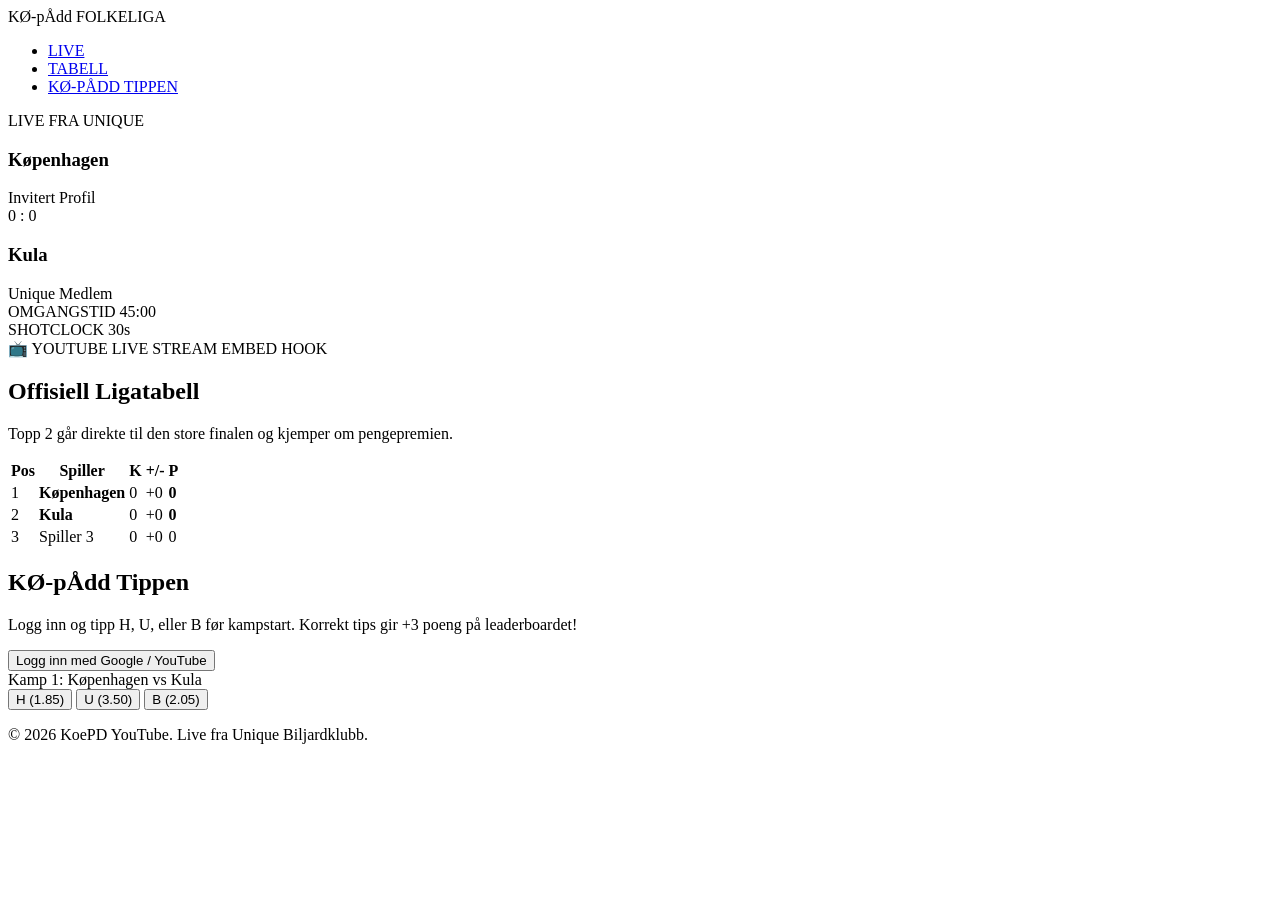
==== index.html @ 6284c7f4 "Create index.html" ====
<!DOCTYPE html>
<html lang="no">
<head>
    <meta charset="UTF-8">
    <meta name="viewport" content="width=device-width, initial-scale=1.0">
    <title>KØ-pÅdd Folkeliga | Offisiell Hjemmeside</title>
    <link href="https://fonts.googleapis.com/css2?family=Poppins:wght@400;600;700;900&display=swap" rel="stylesheet">
    <link rel="stylesheet" href="style.css">
</head>
<body>

    <!-- Navigasjon -->
    <nav class="navbar">
        <div class="logo">KØ-pÅdd <span>FOLKELIGA</span></div>
        <ul class="nav-links">
            <li><a href="#live" class="nav-item active">LIVE</a></li>
            <li><a href="#tabell" class="nav-item">TABELL</a></li>
            <li><a href="#tippen" class="nav-item">KØ-PÅDD TIPPEN</a></li>
        </ul>
    </nav>

    <!-- Hovedinnhold -->
    <main class="main-container">

        <!-- Seksjon 1: Live-Hub (Hero) -->
        <section id="live" class="section-wrapper">
            <div class="live-badge-container">
                <span class="badge-live">LIVE FRA UNIQUE</span>
            </div>
            
            <div class="live-widget">
                <div class="team-player">
                    <h3 id="player-a-name">Køpenhagen</h3>
                    <span class="player-sub">Invitert Profil</span>
                </div>
                <div class="score-display">
                    <span id="player-a-score">0</span>
                    <span class="score-colon">:</span>
                    <span id="player-b-score">0</span>
                </div>
                <div class="team-player text-right">
                    <h3 id="player-b-name">Kula</h3>
                    <span class="player-sub">Unique Medlem</span>
                </div>
            </div>

            <div class="live-meta-grid">
                <div class="meta-card">
                    <span class="meta-label">OMGANGSTID</span>
                    <span id="match-timer" class="meta-value">45:00</span>
                </div>
                <div class="meta-card">
                    <span class="meta-label">SHOTCLOCK</span>
                    <span id="shotclock-value" class="meta-value">30s</span>
                </div>
            </div>

            <!-- YouTube Stream Integrasjon -->
            <div class="video-container">
                <div class="video-placeholder">
                    <span>📺 YOUTUBE LIVE STREAM EMBED HOOK</span>
                </div>
            </div>
        </section>

        <!-- Seksjon 2: Tabellen -->
        <section id="tabell" class="section-wrapper">
            <div class="section-header">
                <h2>Offisiell Ligatabell</h2>
                <p>Topp 2 går direkte til den store finalen og kjemper om pengepremien.</p>
            </div>

            <div class="table-responsive">
                <table class="koepd-table">
                    <thead>
                        <tr>
                            <th>Pos</th>
                            <th>Spiller</th>
                            <th class="text-center">K</th>
                            <th class="text-center">+/-</th>
                            <th class="text-center">P</th>
                        </tr>
                    </thead>
                    <tbody id="table-body">
                        <tr class="row-top-tier">
                            <td><span class="pos-num">1</span></td>
                            <td><strong>Køpenhagen</strong></td>
                            <td class="text-center">0</td>
                            <td class="text-center text-accent">+0</td>
                            <td class="text-center"><strong>0</strong></td>
                        </tr>
                        <tr class="row-top-tier">
                            <td><span class="pos-num">2</span></td>
                            <td><strong>Kula</strong></td>
                            <td class="text-center">0</td>
                            <td class="text-center text-accent">+0</td>
                            <td class="text-center"><strong>0</strong></td>
                        </tr>
                        <tr>
                            <td><span class="pos-num">3</span></td>
                            <td>Spiller 3</td>
                            <td class="text-center">0</td>
                            <td class="text-center">+0</td>
                            <td class="text-center">0</td>
                        </tr>
                        <!-- Resterende spillere (4 til 8) fylles inn her -->
                    </tbody>
                </table>
            </div>
        </section>

        <!-- Seksjon 3: Tippesiden -->
        <section id="tippen" class="section-wrapper">
            <div class="section-header">
                <h2>KØ-pÅdd Tippen</h2>
                <p>Logg inn og tipp H, U, eller B før kampstart. Korrekt tips gir +3 poeng på leaderboardet!</p>
            </div>

            <div class="tippe-box">
                <div id="auth-container" class="auth-panel">
                    <button id="btn-google-login" class="btn-primary">Logg inn med Google / YouTube</button>
                </div>

                <div id="tippe-interface" class="tippe-panel hidden">
                    <div class="tippe-match-card">
                        <span class="match-title">Kamp 1: Køpenhagen vs Kula</span>
                        <div class="tippe-buttons">
                            <button class="btn-tippe" data-bet="H">H (1.85)</button>
                            <button class="btn-tippe" data-bet="U">U (3.50)</button>
                            <button class="btn-tippe" data-bet="B">B (2.05)</button>
                        </div>
                    </div>
                </div>
            </div>
        </section>

    </main>

    <footer class="footer">
        <p>&copy; 2026 KoePD YouTube. Live fra Unique Biljardklubb.</p>
    </footer>

    <script type="module" src="app.js"></script>
</body>
</html>
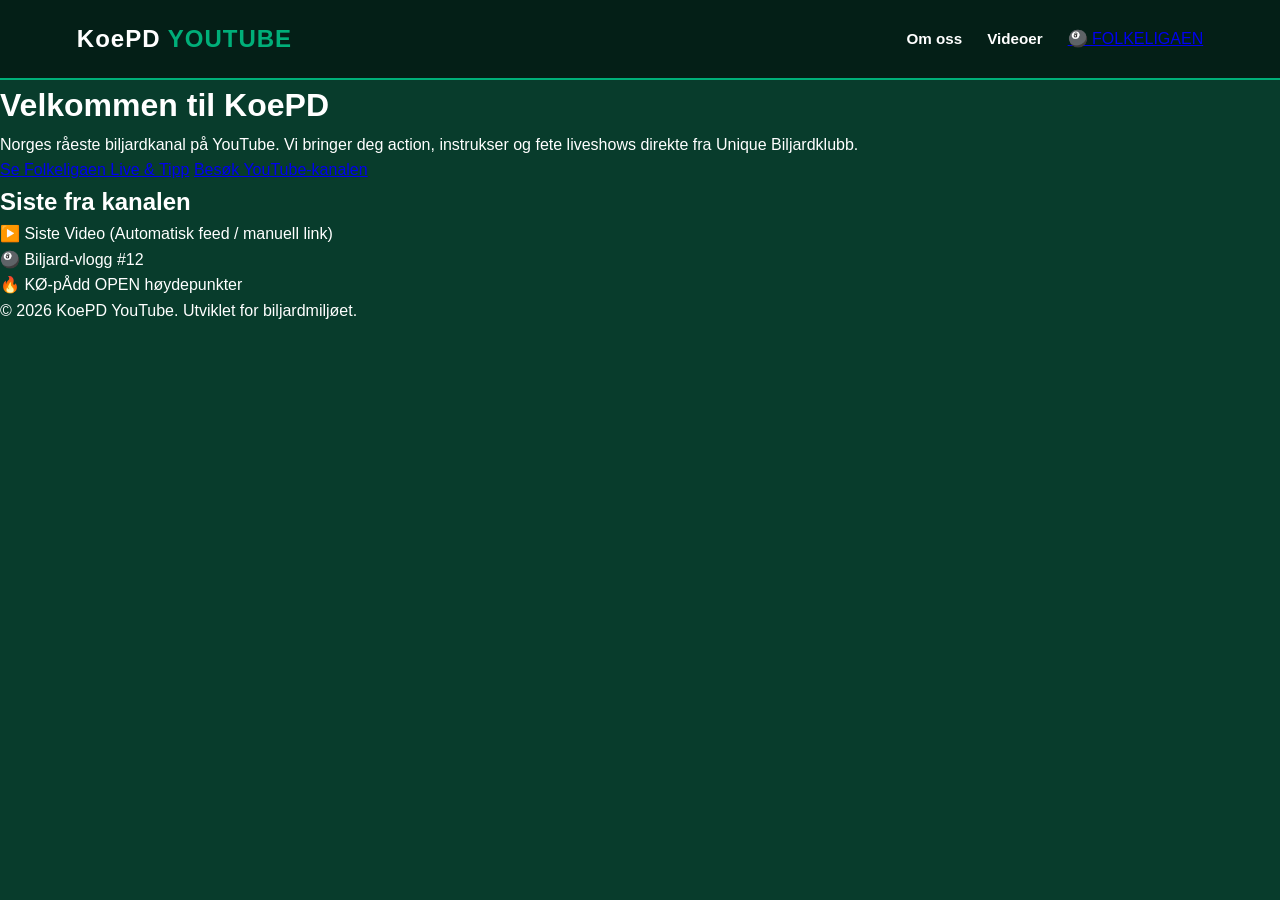
==== commit f8e752aa: "Update index.html" ====
--- a/index.html
+++ b/index.html
@@ -3,143 +3,44 @@
 <head>
     <meta charset="UTF-8">
     <meta name="viewport" content="width=device-width, initial-scale=1.0">
-    <title>KØ-pÅdd Folkeliga | Offisiell Hjemmeside</title>
+    <title>KoePD | Offisiell YouTube Hub</title>
     <link href="https://fonts.googleapis.com/css2?family=Poppins:wght@400;600;700;900&display=swap" rel="stylesheet">
     <link rel="stylesheet" href="style.css">
 </head>
 <body>
 
-    <!-- Navigasjon -->
     <nav class="navbar">
-        <div class="logo">KØ-pÅdd <span>FOLKELIGA</span></div>
+        <div class="logo">KoePD <span>YOUTUBE</span></div>
         <ul class="nav-links">
-            <li><a href="#live" class="nav-item active">LIVE</a></li>
-            <li><a href="#tabell" class="nav-item">TABELL</a></li>
-            <li><a href="#tippen" class="nav-item">KØ-PÅDD TIPPEN</a></li>
+            <li><a href="#om" class="nav-item">Om oss</a></li>
+            <li><a href="#videoer" class="nav-item">Videoer</a></li>
+            <li><a href="/folkeliga/" class="btn-liga-glow">🎱 FOLKELIGAEN</a></li>
         </ul>
     </nav>
 
-    <!-- Hovedinnhold -->
-    <main class="main-container">
+    <header class="hero-main">
+        <div class="hero-content">
+            <h1>Velkommen til <span>KoePD</span></h1>
+            <p>Norges råeste biljardkanal på YouTube. Vi bringer deg action, instrukser og fete liveshows direkte fra Unique Biljardklubb.</p>
+            <div class="hero-actions">
+                <a href="/folkeliga/" class="btn-primary-main">Se Folkeligaen Live & Tipp</a>
+                <a href="https://youtube.com/" target="_blank" class="btn-secondary-main">Besøk YouTube-kanalen</a>
+            </div>
+        </div>
+    </header>
 
-        <!-- Seksjon 1: Live-Hub (Hero) -->
-        <section id="live" class="section-wrapper">
-            <div class="live-badge-container">
-                <span class="badge-live">LIVE FRA UNIQUE</span>
-            </div>
-            
-            <div class="live-widget">
-                <div class="team-player">
-                    <h3 id="player-a-name">Køpenhagen</h3>
-                    <span class="player-sub">Invitert Profil</span>
-                </div>
-                <div class="score-display">
-                    <span id="player-a-score">0</span>
-                    <span class="score-colon">:</span>
-                    <span id="player-b-score">0</span>
-                </div>
-                <div class="team-player text-right">
-                    <h3 id="player-b-name">Kula</h3>
-                    <span class="player-sub">Unique Medlem</span>
-                </div>
-            </div>
+    <section id="videoer" class="section-main">
+        <h2>Siste fra kanalen</h2>
+        <div class="video-grid-placeholder">
+            <div class="vid-card">▶️ Siste Video (Automatisk feed / manuell link)</div>
+            <div class="vid-card">🎱 Biljard-vlogg #12</div>
+            <div class="vid-card">🔥 KØ-pÅdd OPEN høydepunkter</div>
+        </div>
+    </section>
 
-            <div class="live-meta-grid">
-                <div class="meta-card">
-                    <span class="meta-label">OMGANGSTID</span>
-                    <span id="match-timer" class="meta-value">45:00</span>
-                </div>
-                <div class="meta-card">
-                    <span class="meta-label">SHOTCLOCK</span>
-                    <span id="shotclock-value" class="meta-value">30s</span>
-                </div>
-            </div>
-
-            <!-- YouTube Stream Integrasjon -->
-            <div class="video-container">
-                <div class="video-placeholder">
-                    <span>📺 YOUTUBE LIVE STREAM EMBED HOOK</span>
-                </div>
-            </div>
-        </section>
-
-        <!-- Seksjon 2: Tabellen -->
-        <section id="tabell" class="section-wrapper">
-            <div class="section-header">
-                <h2>Offisiell Ligatabell</h2>
-                <p>Topp 2 går direkte til den store finalen og kjemper om pengepremien.</p>
-            </div>
-
-            <div class="table-responsive">
-                <table class="koepd-table">
-                    <thead>
-                        <tr>
-                            <th>Pos</th>
-                            <th>Spiller</th>
-                            <th class="text-center">K</th>
-                            <th class="text-center">+/-</th>
-                            <th class="text-center">P</th>
-                        </tr>
-                    </thead>
-                    <tbody id="table-body">
-                        <tr class="row-top-tier">
-                            <td><span class="pos-num">1</span></td>
-                            <td><strong>Køpenhagen</strong></td>
-                            <td class="text-center">0</td>
-                            <td class="text-center text-accent">+0</td>
-                            <td class="text-center"><strong>0</strong></td>
-                        </tr>
-                        <tr class="row-top-tier">
-                            <td><span class="pos-num">2</span></td>
-                            <td><strong>Kula</strong></td>
-                            <td class="text-center">0</td>
-                            <td class="text-center text-accent">+0</td>
-                            <td class="text-center"><strong>0</strong></td>
-                        </tr>
-                        <tr>
-                            <td><span class="pos-num">3</span></td>
-                            <td>Spiller 3</td>
-                            <td class="text-center">0</td>
-                            <td class="text-center">+0</td>
-                            <td class="text-center">0</td>
-                        </tr>
-                        <!-- Resterende spillere (4 til 8) fylles inn her -->
-                    </tbody>
-                </table>
-            </div>
-        </section>
-
-        <!-- Seksjon 3: Tippesiden -->
-        <section id="tippen" class="section-wrapper">
-            <div class="section-header">
-                <h2>KØ-pÅdd Tippen</h2>
-                <p>Logg inn og tipp H, U, eller B før kampstart. Korrekt tips gir +3 poeng på leaderboardet!</p>
-            </div>
-
-            <div class="tippe-box">
-                <div id="auth-container" class="auth-panel">
-                    <button id="btn-google-login" class="btn-primary">Logg inn med Google / YouTube</button>
-                </div>
-
-                <div id="tippe-interface" class="tippe-panel hidden">
-                    <div class="tippe-match-card">
-                        <span class="match-title">Kamp 1: Køpenhagen vs Kula</span>
-                        <div class="tippe-buttons">
-                            <button class="btn-tippe" data-bet="H">H (1.85)</button>
-                            <button class="btn-tippe" data-bet="U">U (3.50)</button>
-                            <button class="btn-tippe" data-bet="B">B (2.05)</button>
-                        </div>
-                    </div>
-                </div>
-            </div>
-        </section>
-
-    </main>
-
-    <footer class="footer">
-        <p>&copy; 2026 KoePD YouTube. Live fra Unique Biljardklubb.</p>
+    <footer class="footer-main">
+        <p>&copy; 2026 KoePD YouTube. Utviklet for biljardmiljøet.</p>
     </footer>
 
-    <script type="module" src="app.js"></script>
 </body>
 </html>
--- a/style.css
+++ b/style.css
@@ -0,0 +1,326 @@
+:root {
+    --color-bg-main: #083c2c;
+    --color-bg-dark: #041f17;
+    --color-accent: #00af79;
+    --color-accent-rgb: 0, 175, 121;
+    --color-danger: #ff3b30;
+    --color-text: #ffffff;
+    --color-text-muted: #a2b7b1;
+    --font-main: 'Poppins', sans-serif;
+}
+
+* {
+    margin: 0;
+    padding: 0;
+    box-sizing: border-box;
+}
+
+body {
+    background-color: var(--color-bg-main);
+    color: var(--color-text);
+    font-family: var(--font-main);
+    line-height: 1.6;
+}
+
+/* Navigasjon */
+.navbar {
+    display: flex;
+    justify-content: space-between;
+    align-items: center;
+    padding: 20px 6%;
+    background-color: var(--color-bg-dark);
+    border-bottom: 2px solid var(--color-accent);
+    position: sticky;
+    top: 0;
+    z-index: 100;
+}
+
+.logo {
+    font-weight: 900;
+    font-size: 1.5rem;
+    letter-spacing: 1px;
+}
+
+.logo span {
+    color: var(--color-accent);
+}
+
+.nav-links {
+    display: flex;
+    list-style: none;
+    gap: 25px;
+}
+
+.nav-item {
+    color: var(--color-text);
+    text-decoration: none;
+    font-weight: 700;
+    font-size: 0.95rem;
+    transition: color 0.2s;
+}
+
+.nav-item:hover, .nav-item.active {
+    color: var(--color-accent);
+}
+
+/* Layout strukturer */
+.main-container {
+    max-width: 1100px;
+    margin: 0 auto;
+    padding: 40px 20px;
+}
+
+.section-wrapper {
+    margin-bottom: 60px;
+    scroll-margin-top: 100px;
+}
+
+.section-header {
+    margin-bottom: 25px;
+    border-left: 5px solid var(--color-accent);
+    padding-left: 15px;
+}
+
+.section-header h2 {
+    font-size: 1.8rem;
+    text-transform: uppercase;
+    font-weight: 900;
+}
+
+.section-header p {
+    color: var(--color-text-muted);
+}
+
+/* Live Match Widget */
+.live-badge-container {
+    text-align: center;
+    margin-bottom: 15px;
+}
+
+.badge-live {
+    background-color: var(--color-danger);
+    padding: 4px 14px;
+    border-radius: 20px;
+    font-size: 0.8rem;
+    font-weight: 700;
+    letter-spacing: 1px;
+    animation: pulse-live 2s infinite;
+}
+
+.live-widget {
+    display: flex;
+    background-color: var(--color-bg-dark);
+    border: 1px solid rgba(255, 255, 255, 0.1);
+    border-radius: 12px;
+    padding: 30px;
+    align-items: center;
+    justify-content: space-between;
+}
+
+.team-player {
+    flex: 2;
+}
+
+.team-player h3 {
+    font-size: 1.6rem;
+    font-weight: 900;
+}
+
+.player-sub {
+    font-size: 0.8rem;
+    color: var(--color-accent);
+    text-transform: uppercase;
+    font-weight: 600;
+}
+
+.text-right { text-align: right; }
+
+.score-display {
+    flex: 1;
+    text-align: center;
+    font-size: 3.5rem;
+    font-weight: 900;
+    color: var(--color-accent);
+    background: rgba(0, 0, 0, 0.2);
+    padding: 5px 20px;
+    border-radius: 8px;
+}
+
+.score-colon {
+    color: var(--color-text);
+    margin: 0 5px;
+}
+
+/* Meta Data Grid (Klokker) */
+.live-meta-grid {
+    display: grid;
+    grid-template-columns: 1fr 1fr;
+    gap: 20px;
+    margin-top: 20px;
+}
+
+.meta-card {
+    background-color: var(--color-bg-dark);
+    padding: 15px;
+    border-radius: 8px;
+    text-align: center;
+    border-bottom: 3px solid rgba(255, 255, 255, 0.1);
+}
+
+.meta-label {
+    display: block;
+    font-size: 0.75rem;
+    color: var(--color-text-muted);
+    font-weight: 700;
+    letter-spacing: 1px;
+}
+
+.meta-value {
+    font-size: 2rem;
+    font-weight: 900;
+    color: var(--color-accent);
+}
+
+/* Nerve animasjon for kritisk tid (<5 min) */
+.meta-value.pulse-critical {
+    color: var(--color-danger);
+    animation: text-glow-danger 1s infinite alternate;
+}
+
+/* Tabell Styling */
+.table-responsive {
+    background-color: var(--color-bg-dark);
+    border-radius: 12px;
+    overflow: hidden;
+    border: 1px solid rgba(255, 255, 255, 0.05);
+}
+
+.koepd-table {
+    width: 100%;
+    border-collapse: collapse;
+}
+
+.koepd-table th, .koepd-table td {
+    padding: 16px 20px;
+    text-align: left;
+}
+
+.koepd-table th {
+    background-color: rgba(0, 0, 0, 0.3);
+    color: var(--color-accent);
+    text-transform: uppercase;
+    font-weight: 700;
+    font-size: 0.85rem;
+    letter-spacing: 0.5px;
+}
+
+.koepd-table tr {
+    border-bottom: 1px solid rgba(255, 255, 255, 0.05);
+}
+
+.row-top-tier {
+    background: linear-gradient(90deg, rgba(var(--color-accent-rgb), 0.12) 0%, transparent 100%);
+    border-left: 5px solid var(--color-accent) !important;
+}
+
+.pos-num {
+    font-weight: 900;
+    font-size: 1.1rem;
+}
+
+.text-center { text-align: center !important; }
+.text-accent { color: var(--color-accent); }
+
+/* Tippe-panel og Knapper */
+.tippe-box {
+    background-color: var(--color-bg-dark);
+    padding: 30px;
+    border-radius: 12px;
+    border: 1px solid rgba(255, 255, 255, 0.05);
+}
+
+.btn-primary {
+    background-color: var(--color-accent);
+    color: var(--color-bg-dark);
+    border: none;
+    padding: 12px 24px;
+    font-weight: 700;
+    font-size: 1rem;
+    border-radius: 6px;
+    cursor: pointer;
+    transition: transform 0.2s, background-color 0.2s;
+}
+
+.btn-primary:hover {
+    background-color: #00cd8d;
+    transform: translateY(-1px);
+}
+
+.tippe-match-card {
+    background: rgba(255, 255, 255, 0.03);
+    padding: 20px;
+    border-radius: 8px;
+    border: 1px solid rgba(255, 255, 255, 0.05);
+}
+
+.match-title {
+    display: block;
+    font-weight: 700;
+    margin-bottom: 15px;
+    font-size: 1.1rem;
+}
+
+.tippe-buttons {
+    display: grid;
+    grid-template-columns: 1fr 1fr 1fr;
+    gap: 15px;
+}
+
+.btn-tippe {
+    background-color: rgba(255, 255, 255, 0.05);
+    color: white;
+    border: 1px solid rgba(255, 255, 255, 0.1);
+    padding: 15px;
+    font-weight: 700;
+    border-radius: 6px;
+    cursor: pointer;
+    transition: all 0.2s;
+}
+
+.btn-tippe:hover, .btn-tippe.selected {
+    border-color: var(--color-accent);
+    background-color: rgba(var(--color-accent-rgb), 0.15);
+    color: var(--color-accent);
+}
+
+.video-container {
+    margin-top: 20px;
+    background: #000;
+    border-radius: 12px;
+    overflow: hidden;
+    aspect-ratio: 16/9;
+}
+
+.video-placeholder {
+    display: flex;
+    height: 100%;
+    align-items: center;
+    justify-content: center;
+    color: var(--color-text-muted);
+    font-weight: 700;
+}
+
+.hidden { display: none !important; }
+.footer { text-align: center; padding: 40px; color: var(--color-text-muted); font-size: 0.85rem; }
+
+/* Animasjoner */
+@keyframes pulse-live {
+    0% { transform: scale(1); opacity: 1; }
+    50% { transform: scale(1.03); opacity: 0.8; }
+    100% { transform: scale(1); opacity: 1; }
+}
+
+@keyframes text-glow-danger {
+    from { text-shadow: 0 0 10px rgba(255, 59, 48, 0.5); }
+    to { text-shadow: 0 0 20px rgba(255, 59, 48, 1); }
+}
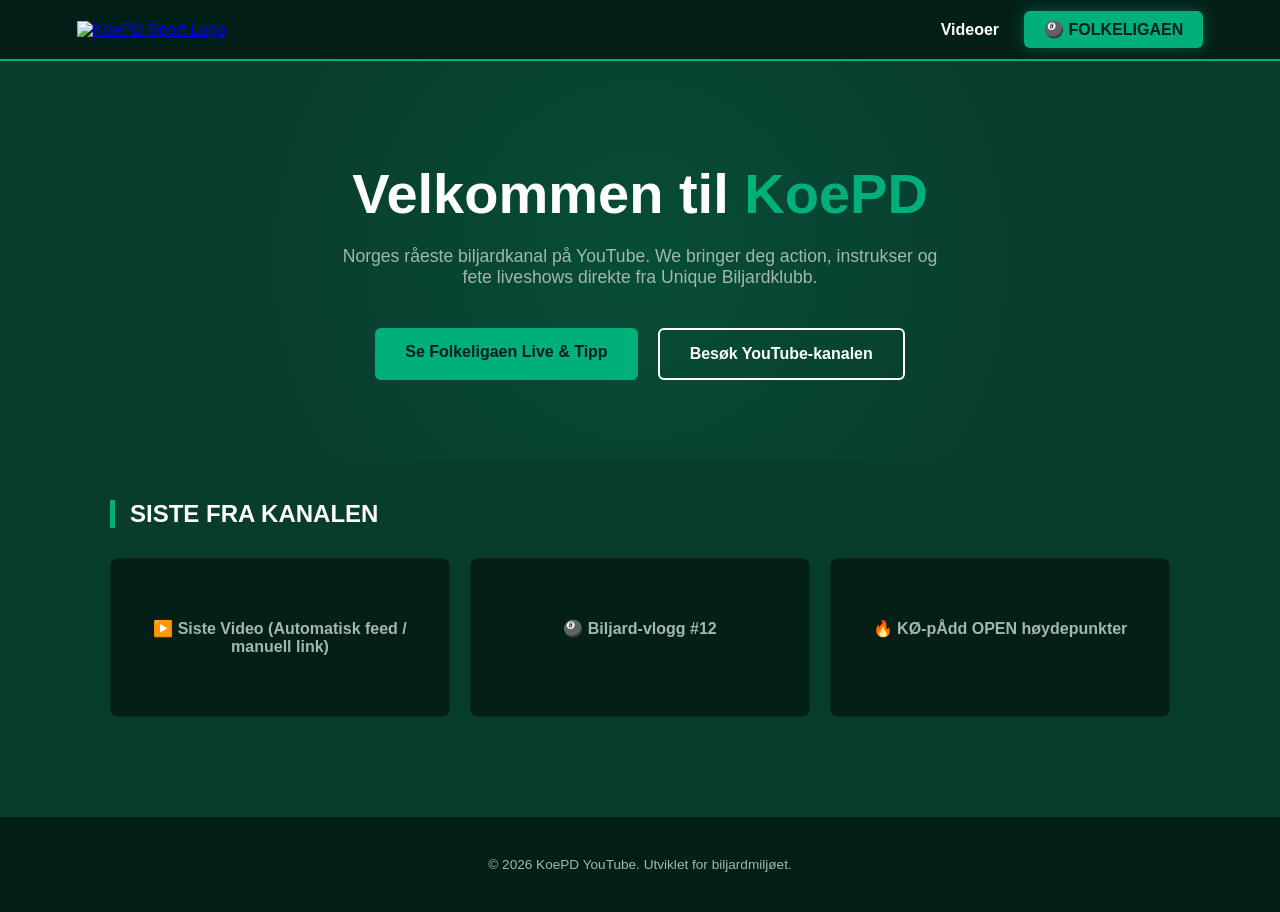
==== commit 10ed7e5a: "Update index.html" ====
--- a/index.html
+++ b/index.html
@@ -10,21 +10,22 @@
 <body>
 
     <nav class="navbar">
-        <div class="logo">KoePD <span>YOUTUBE</span></div>
+        <a href="/koepd/" class="logo-link">
+            <img src="/koepd/koepdlogo.png" alt="KoePD Sport Logo" class="nav-logo">
+        </a>
         <ul class="nav-links">
-            <li><a href="#om" class="nav-item">Om oss</a></li>
             <li><a href="#videoer" class="nav-item">Videoer</a></li>
-            <li><a href="/folkeliga/" class="btn-liga-glow">🎱 FOLKELIGAEN</a></li>
+            <li><a href="/koepd/folkeliga/" class="btn-liga-glow">🎱 FOLKELIGAEN</a></li>
         </ul>
     </nav>
 
     <header class="hero-main">
         <div class="hero-content">
             <h1>Velkommen til <span>KoePD</span></h1>
-            <p>Norges råeste biljardkanal på YouTube. Vi bringer deg action, instrukser og fete liveshows direkte fra Unique Biljardklubb.</p>
+            <p>Norges råeste biljardkanal på YouTube. We bringer deg action, instrukser og fete liveshows direkte fra Unique Biljardklubb.</p>
             <div class="hero-actions">
-                <a href="/folkeliga/" class="btn-primary-main">Se Folkeligaen Live & Tipp</a>
-                <a href="https://youtube.com/" target="_blank" class="btn-secondary-main">Besøk YouTube-kanalen</a>
+                <a href="/koepd/folkeliga/" class="btn-primary-main">Se Folkeligaen Live & Tipp</a>
+                <a href="https://www.youtube.com/koepd" target="_blank" class="btn-secondary-main">Besøk YouTube-kanalen</a>
             </div>
         </div>
     </header>
--- a/style.css
+++ b/style.css
@@ -2,325 +2,51 @@
     --color-bg-main: #083c2c;
     --color-bg-dark: #041f17;
     --color-accent: #00af79;
-    --color-accent-rgb: 0, 175, 121;
-    --color-danger: #ff3b30;
     --color-text: #ffffff;
-    --color-text-muted: #a2b7b1;
     --font-main: 'Poppins', sans-serif;
 }
 
-* {
-    margin: 0;
-    padding: 0;
-    box-sizing: border-box;
+* { margin: 0; padding: 0; box-sizing: border-box; }
+body { background-color: var(--color-bg-main); color: var(--color-text); font-family: var(--font-main); }
+
+.navbar { display: flex; justify-content: space-between; align-items: center; padding: 20px 6%; background-color: var(--color-bg-dark); border-bottom: 2px solid var(--color-accent); position: sticky; top: 0; z-index: 100; }
+.logo { font-weight: 900; font-size: 1.5rem; }
+.logo span { color: var(--color-accent); }
+.nav-links { display: flex; list-style: none; gap: 25px; align-items: center; }
+.nav-item { color: var(--color-text); text-decoration: none; font-weight: 700; transition: color 0.2s; }
+.nav-item:hover { color: var(--color-accent); }
+
+/* Pulserende ligaknapp i menyen */
+.btn-liga-glow {
+    background-color: var(--color-accent);
+    color: var(--color-bg-dark);
+    text-decoration: none;
+    font-weight: 900;
+    padding: 10px 20px;
+    border-radius: 6px;
+    box-shadow: 0 0 15px rgba(0, 175, 121, 0.4);
+    animation: pulse-glow 2s infinite;
 }
 
-body {
-    background-color: var(--color-bg-main);
-    color: var(--color-text);
-    font-family: var(--font-main);
-    line-height: 1.6;
+.hero-main { padding: 100px 6% 80px 6%; text-align: center; background: radial-gradient(circle at center, rgba(0, 175, 121, 0.15) 0%, transparent 60%); }
+.hero-main h1 { font-size: 3.5rem; font-weight: 900; margin-bottom: 20px; }
+.hero-main h1 span { color: var(--color-accent); }
+.hero-main p { max-width: 600px; margin: 0 auto 40px auto; color: #a2b7b1; font-size: 1.1rem; }
+
+.hero-actions { display: flex; justify-content: center; gap: 20px; }
+.btn-primary-main { background-color: var(--color-accent); color: var(--color-bg-dark); padding: 15px 30px; text-decoration: none; font-weight: 700; border-radius: 6px; }
+.btn-secondary-main { border: 2px solid white; color: white; padding: 15px 30px; text-decoration: none; font-weight: 700; border-radius: 6px; transition: all 0.2s; }
+.btn-secondary-main:hover { background-color: white; color: var(--color-bg-dark); }
+
+.section-main { max-width: 1100px; margin: 0 auto; padding: 40px 20px; }
+.section-main h2 { border-left: 5px solid var(--color-accent); padding-left: 15px; margin-bottom: 30px; text-transform: uppercase; }
+.video-grid-placeholder { display: grid; grid-template-columns: repeat(auto-fit, minmax(300px, 1fr)); gap: 20px; }
+.vid-card { background-color: var(--color-bg-dark); padding: 60px 20px; text-align: center; border-radius: 8px; border: 1px solid rgba(255,255,255,0.05); font-weight: 700; color: #a2b7b1; }
+
+.footer-main { text-align: center; padding: 40px; color: #a2b7b1; font-size: 0.85rem; background-color: var(--color-bg-dark); margin-top: 60px; }
+
+@keyframes pulse-glow {
+    0% { transform: scale(1); box-shadow: 0 0 15px rgba(0, 175, 121, 0.4); }
+    50% { transform: scale(1.04); box-shadow: 0 0 25px rgba(0, 175, 121, 0.8); }
+    100% { transform: scale(1); box-shadow: 0 0 15px rgba(0, 175, 121, 0.4); }
 }
-
-/* Navigasjon */
-.navbar {
-    display: flex;
-    justify-content: space-between;
-    align-items: center;
-    padding: 20px 6%;
-    background-color: var(--color-bg-dark);
-    border-bottom: 2px solid var(--color-accent);
-    position: sticky;
-    top: 0;
-    z-index: 100;
-}
-
-.logo {
-    font-weight: 900;
-    font-size: 1.5rem;
-    letter-spacing: 1px;
-}
-
-.logo span {
-    color: var(--color-accent);
-}
-
-.nav-links {
-    display: flex;
-    list-style: none;
-    gap: 25px;
-}
-
-.nav-item {
-    color: var(--color-text);
-    text-decoration: none;
-    font-weight: 700;
-    font-size: 0.95rem;
-    transition: color 0.2s;
-}
-
-.nav-item:hover, .nav-item.active {
-    color: var(--color-accent);
-}
-
-/* Layout strukturer */
-.main-container {
-    max-width: 1100px;
-    margin: 0 auto;
-    padding: 40px 20px;
-}
-
-.section-wrapper {
-    margin-bottom: 60px;
-    scroll-margin-top: 100px;
-}
-
-.section-header {
-    margin-bottom: 25px;
-    border-left: 5px solid var(--color-accent);
-    padding-left: 15px;
-}
-
-.section-header h2 {
-    font-size: 1.8rem;
-    text-transform: uppercase;
-    font-weight: 900;
-}
-
-.section-header p {
-    color: var(--color-text-muted);
-}
-
-/* Live Match Widget */
-.live-badge-container {
-    text-align: center;
-    margin-bottom: 15px;
-}
-
-.badge-live {
-    background-color: var(--color-danger);
-    padding: 4px 14px;
-    border-radius: 20px;
-    font-size: 0.8rem;
-    font-weight: 700;
-    letter-spacing: 1px;
-    animation: pulse-live 2s infinite;
-}
-
-.live-widget {
-    display: flex;
-    background-color: var(--color-bg-dark);
-    border: 1px solid rgba(255, 255, 255, 0.1);
-    border-radius: 12px;
-    padding: 30px;
-    align-items: center;
-    justify-content: space-between;
-}
-
-.team-player {
-    flex: 2;
-}
-
-.team-player h3 {
-    font-size: 1.6rem;
-    font-weight: 900;
-}
-
-.player-sub {
-    font-size: 0.8rem;
-    color: var(--color-accent);
-    text-transform: uppercase;
-    font-weight: 600;
-}
-
-.text-right { text-align: right; }
-
-.score-display {
-    flex: 1;
-    text-align: center;
-    font-size: 3.5rem;
-    font-weight: 900;
-    color: var(--color-accent);
-    background: rgba(0, 0, 0, 0.2);
-    padding: 5px 20px;
-    border-radius: 8px;
-}
-
-.score-colon {
-    color: var(--color-text);
-    margin: 0 5px;
-}
-
-/* Meta Data Grid (Klokker) */
-.live-meta-grid {
-    display: grid;
-    grid-template-columns: 1fr 1fr;
-    gap: 20px;
-    margin-top: 20px;
-}
-
-.meta-card {
-    background-color: var(--color-bg-dark);
-    padding: 15px;
-    border-radius: 8px;
-    text-align: center;
-    border-bottom: 3px solid rgba(255, 255, 255, 0.1);
-}
-
-.meta-label {
-    display: block;
-    font-size: 0.75rem;
-    color: var(--color-text-muted);
-    font-weight: 700;
-    letter-spacing: 1px;
-}
-
-.meta-value {
-    font-size: 2rem;
-    font-weight: 900;
-    color: var(--color-accent);
-}
-
-/* Nerve animasjon for kritisk tid (<5 min) */
-.meta-value.pulse-critical {
-    color: var(--color-danger);
-    animation: text-glow-danger 1s infinite alternate;
-}
-
-/* Tabell Styling */
-.table-responsive {
-    background-color: var(--color-bg-dark);
-    border-radius: 12px;
-    overflow: hidden;
-    border: 1px solid rgba(255, 255, 255, 0.05);
-}
-
-.koepd-table {
-    width: 100%;
-    border-collapse: collapse;
-}
-
-.koepd-table th, .koepd-table td {
-    padding: 16px 20px;
-    text-align: left;
-}
-
-.koepd-table th {
-    background-color: rgba(0, 0, 0, 0.3);
-    color: var(--color-accent);
-    text-transform: uppercase;
-    font-weight: 700;
-    font-size: 0.85rem;
-    letter-spacing: 0.5px;
-}
-
-.koepd-table tr {
-    border-bottom: 1px solid rgba(255, 255, 255, 0.05);
-}
-
-.row-top-tier {
-    background: linear-gradient(90deg, rgba(var(--color-accent-rgb), 0.12) 0%, transparent 100%);
-    border-left: 5px solid var(--color-accent) !important;
-}
-
-.pos-num {
-    font-weight: 900;
-    font-size: 1.1rem;
-}
-
-.text-center { text-align: center !important; }
-.text-accent { color: var(--color-accent); }
-
-/* Tippe-panel og Knapper */
-.tippe-box {
-    background-color: var(--color-bg-dark);
-    padding: 30px;
-    border-radius: 12px;
-    border: 1px solid rgba(255, 255, 255, 0.05);
-}
-
-.btn-primary {
-    background-color: var(--color-accent);
-    color: var(--color-bg-dark);
-    border: none;
-    padding: 12px 24px;
-    font-weight: 700;
-    font-size: 1rem;
-    border-radius: 6px;
-    cursor: pointer;
-    transition: transform 0.2s, background-color 0.2s;
-}
-
-.btn-primary:hover {
-    background-color: #00cd8d;
-    transform: translateY(-1px);
-}
-
-.tippe-match-card {
-    background: rgba(255, 255, 255, 0.03);
-    padding: 20px;
-    border-radius: 8px;
-    border: 1px solid rgba(255, 255, 255, 0.05);
-}
-
-.match-title {
-    display: block;
-    font-weight: 700;
-    margin-bottom: 15px;
-    font-size: 1.1rem;
-}
-
-.tippe-buttons {
-    display: grid;
-    grid-template-columns: 1fr 1fr 1fr;
-    gap: 15px;
-}
-
-.btn-tippe {
-    background-color: rgba(255, 255, 255, 0.05);
-    color: white;
-    border: 1px solid rgba(255, 255, 255, 0.1);
-    padding: 15px;
-    font-weight: 700;
-    border-radius: 6px;
-    cursor: pointer;
-    transition: all 0.2s;
-}
-
-.btn-tippe:hover, .btn-tippe.selected {
-    border-color: var(--color-accent);
-    background-color: rgba(var(--color-accent-rgb), 0.15);
-    color: var(--color-accent);
-}
-
-.video-container {
-    margin-top: 20px;
-    background: #000;
-    border-radius: 12px;
-    overflow: hidden;
-    aspect-ratio: 16/9;
-}
-
-.video-placeholder {
-    display: flex;
-    height: 100%;
-    align-items: center;
-    justify-content: center;
-    color: var(--color-text-muted);
-    font-weight: 700;
-}
-
-.hidden { display: none !important; }
-.footer { text-align: center; padding: 40px; color: var(--color-text-muted); font-size: 0.85rem; }
-
-/* Animasjoner */
-@keyframes pulse-live {
-    0% { transform: scale(1); opacity: 1; }
-    50% { transform: scale(1.03); opacity: 0.8; }
-    100% { transform: scale(1); opacity: 1; }
-}
-
-@keyframes text-glow-danger {
-    from { text-shadow: 0 0 10px rgba(255, 59, 48, 0.5); }
-    to { text-shadow: 0 0 20px rgba(255, 59, 48, 1); }
-}
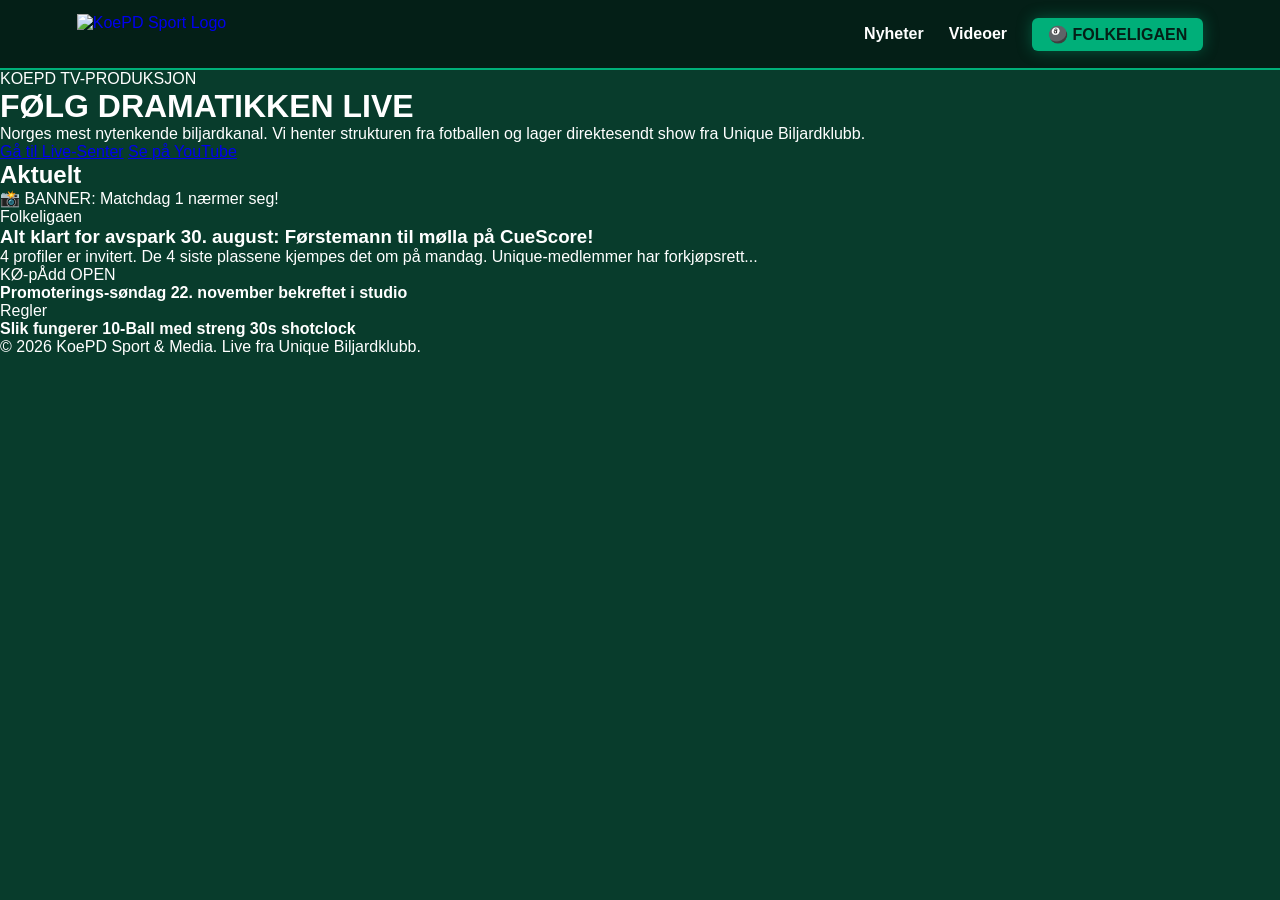
==== commit b7db88d8: "Update title and restructure homepage layout" ====
--- a/index.html
+++ b/index.html
@@ -3,7 +3,7 @@
 <head>
     <meta charset="UTF-8">
     <meta name="viewport" content="width=device-width, initial-scale=1.0">
-    <title>KoePD | Offisiell YouTube Hub</title>
+    <title>KoePD | Offisiell Hjemmeside</title>
     <link href="https://fonts.googleapis.com/css2?family=Poppins:wght@400;600;700;900&display=swap" rel="stylesheet">
     <link rel="stylesheet" href="style.css">
 </head>
@@ -14,33 +14,55 @@
             <img src="/koepd/koepdlogo.png" alt="KoePD Sport Logo" class="nav-logo">
         </a>
         <ul class="nav-links">
+            <li><a href="#nyheter" class="nav-item">Nyheter</a></li>
             <li><a href="#videoer" class="nav-item">Videoer</a></li>
             <li><a href="/koepd/folkeliga/" class="btn-liga-glow">🎱 FOLKELIGAEN</a></li>
         </ul>
     </nav>
 
-    <header class="hero-main">
-        <div class="hero-content">
-            <h1>Velkommen til <span>KoePD</span></h1>
-            <p>Norges råeste biljardkanal på YouTube. We bringer deg action, instrukser og fete liveshows direkte fra Unique Biljardklubb.</p>
-            <div class="hero-actions">
-                <a href="/koepd/folkeliga/" class="btn-primary-main">Se Folkeligaen Live & Tipp</a>
-                <a href="https://www.youtube.com/koepd" target="_blank" class="btn-secondary-main">Besøk YouTube-kanalen</a>
+    <header class="es-hero">
+        <div class="es-hero-overlay"></div>
+        <div class="es-hero-content">
+            <span class="es-tag">KOEPD TV-PRODUKSJON</span>
+            <h1>FØLG DRAMATIKKEN LIVE</h1>
+            <p>Norges mest nytenkende biljardkanal. Vi henter strukturen fra fotballen og lager direktesendt show fra Unique Biljardklubb.</p>
+            <div class="es-hero-actions">
+                <a href="/koepd/folkeliga/" class="btn-es-primary">Gå til Live-Senter</a>
+                <a href="https://www.youtube.com/koepd" target="_blank" class="btn-es-secondary">Se på YouTube</a>
             </div>
         </div>
     </header>
 
-    <section id="videoer" class="section-main">
-        <h2>Siste fra kanalen</h2>
-        <div class="video-grid-placeholder">
-            <div class="vid-card">▶️ Siste Video (Automatisk feed / manuell link)</div>
-            <div class="vid-card">🎱 Biljard-vlogg #12</div>
-            <div class="vid-card">🔥 KØ-pÅdd OPEN høydepunkter</div>
+    <main class="es-main-container" id="nyheter">
+        <div class="es-section-title">
+            <h2>Aktuelt</h2>
         </div>
-    </section>
+        
+        <div class="es-news-grid">
+            <article class="es-news-card main-story">
+                <div class="es-news-img-placeholder">📸 BANNER: Matchdag 1 nærmer seg!</div>
+                <div class="es-news-text">
+                    <span class="es-card-tag">Folkeligaen</span>
+                    <h3>Alt klart for avspark 30. august: Førstemann til mølla på CueScore!</h3>
+                    <p>4 profiler er invitert. De 4 siste plassene kjempes det om på mandag. Unique-medlemmer har forkjøpsrett...</p>
+                </div>
+            </article>
+            
+            <div class="es-news-sidebar">
+                <div class="es-sidebar-item">
+                    <span class="es-card-tag">KØ-pÅdd OPEN</span>
+                    <h4>Promoterings-søndag 22. november bekreftet i studio</h4>
+                </div>
+                <div class="es-sidebar-item">
+                    <span class="es-card-tag">Regler</span>
+                    <h4>Slik fungerer 10-Ball med streng 30s shotclock</h4>
+                </div>
+            </div>
+        </div>
+    </main>
 
-    <footer class="footer-main">
-        <p>&copy; 2026 KoePD YouTube. Utviklet for biljardmiljøet.</p>
+    <footer class="es-footer">
+        <p>&copy; 2026 KoePD Sport & Media. Live fra Unique Biljardklubb.</p>
     </footer>
 
 </body>
--- a/style.css
+++ b/style.css
@@ -9,12 +9,33 @@
 * { margin: 0; padding: 0; box-sizing: border-box; }
 body { background-color: var(--color-bg-main); color: var(--color-text); font-family: var(--font-main); }
 
-.navbar { display: flex; justify-content: space-between; align-items: center; padding: 20px 6%; background-color: var(--color-bg-dark); border-bottom: 2px solid var(--color-accent); position: sticky; top: 0; z-index: 100; }
-.logo { font-weight: 900; font-size: 1.5rem; }
-.logo span { color: var(--color-accent); }
+/* Fast, ryddig høyde på navbaren */
+.navbar { 
+    display: flex; 
+    justify-content: space-between; 
+    align-items: center; 
+    padding: 0 6%; 
+    height: 70px; /* Låser høyden til en profesjonell størrelse */
+    background-color: var(--color-bg-dark); 
+    border-bottom: 2px solid var(--color-accent); 
+    position: sticky; 
+    top: 0; 
+    z-index: 100; 
+}
+
 .nav-links { display: flex; list-style: none; gap: 25px; align-items: center; }
 .nav-item { color: var(--color-text); text-decoration: none; font-weight: 700; transition: color 0.2s; }
 .nav-item:hover { color: var(--color-accent); }
+
+/* Logo tilpasset den faste høyden */
+.logo-link { display: flex; align-items: center; text-decoration: none; height: 100%; }
+.nav-logo { 
+    height: 40px; /* Tvinger logoen ned til å passe perfekt */
+    width: auto; 
+    display: block; 
+    transition: transform 0.2s ease; 
+}
+.nav-logo:hover { transform: scale(1.05); }
 
 /* Pulserende ligaknapp i menyen */
 .btn-liga-glow {
@@ -22,7 +43,7 @@
     color: var(--color-bg-dark);
     text-decoration: none;
     font-weight: 900;
-    padding: 10px 20px;
+    padding: 8px 16px;
     border-radius: 6px;
     box-shadow: 0 0 15px rgba(0, 175, 121, 0.4);
     animation: pulse-glow 2s infinite;
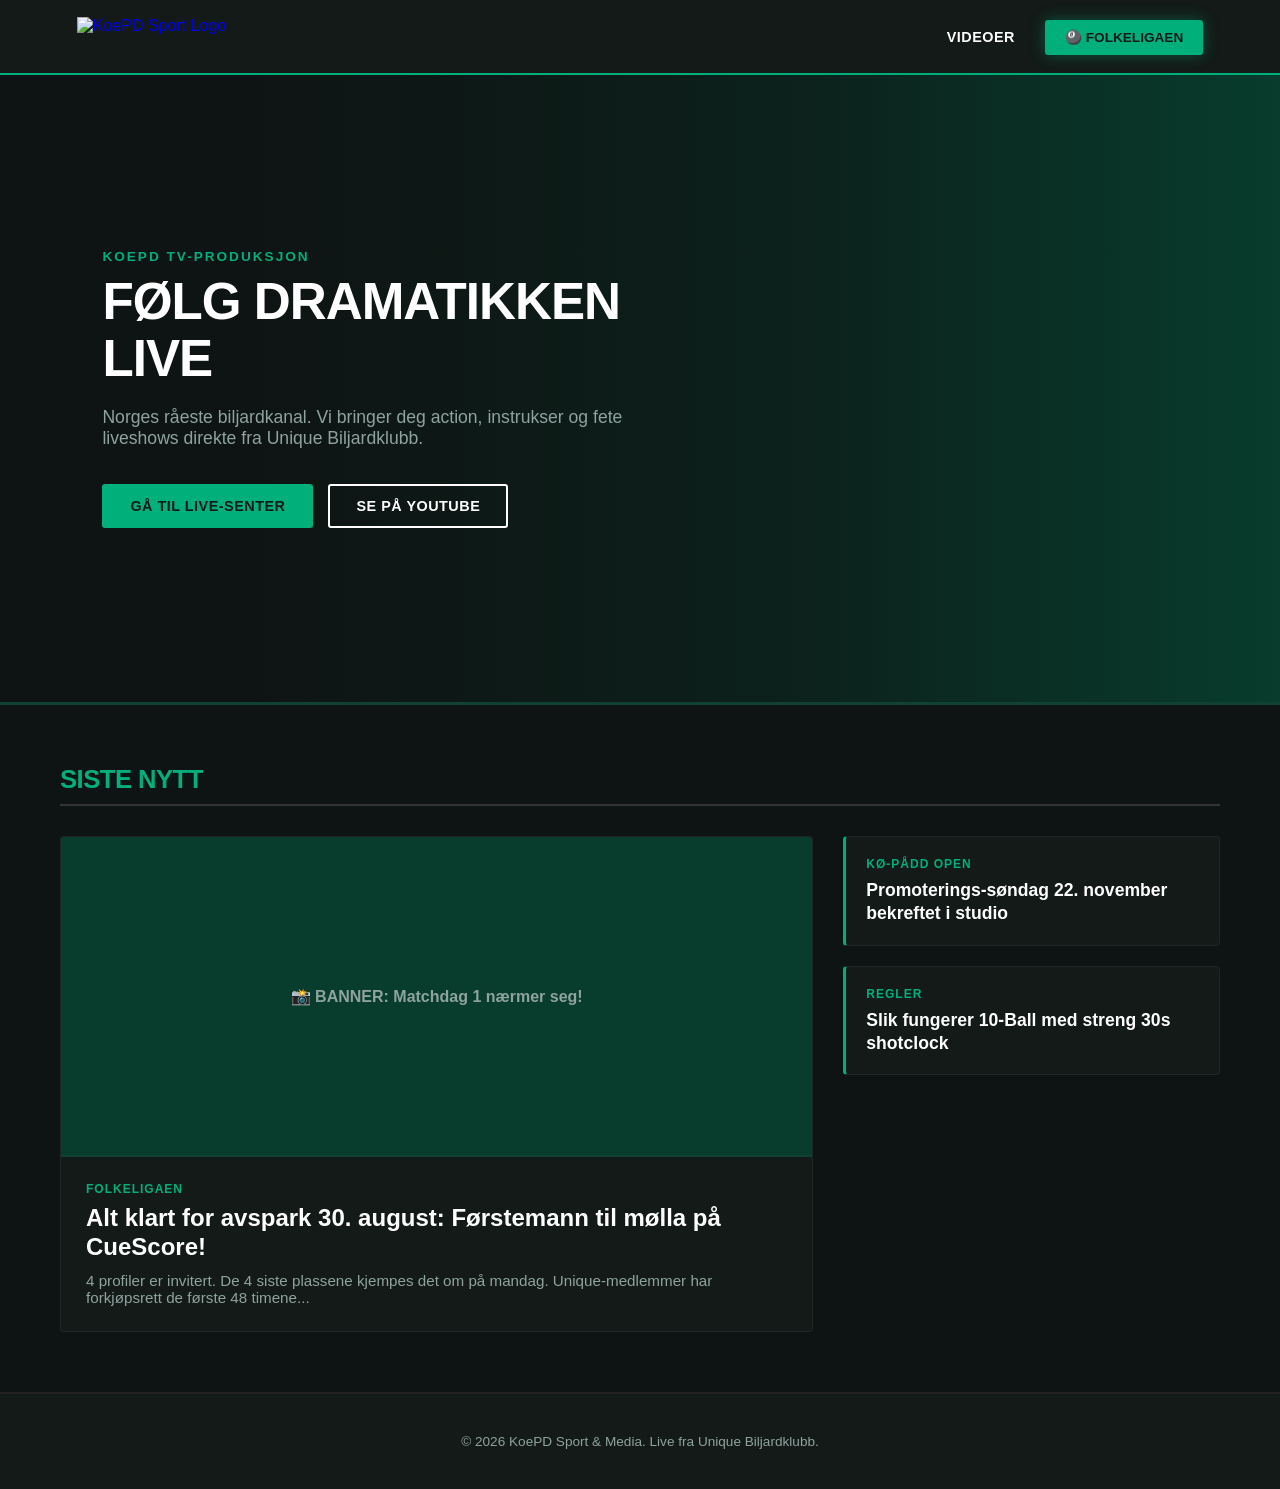
==== commit 5b31cd0b: "Update index.html" ====
--- a/index.html
+++ b/index.html
@@ -3,7 +3,7 @@
 <head>
     <meta charset="UTF-8">
     <meta name="viewport" content="width=device-width, initial-scale=1.0">
-    <title>KoePD | Offisiell Hjemmeside</title>
+    <title>KoePD Sport & Media | Offisiell Portal</title>
     <link href="https://fonts.googleapis.com/css2?family=Poppins:wght@400;600;700;900&display=swap" rel="stylesheet">
     <link rel="stylesheet" href="style.css">
 </head>
@@ -14,7 +14,6 @@
             <img src="/koepd/koepdlogo.png" alt="KoePD Sport Logo" class="nav-logo">
         </a>
         <ul class="nav-links">
-            <li><a href="#nyheter" class="nav-item">Nyheter</a></li>
             <li><a href="#videoer" class="nav-item">Videoer</a></li>
             <li><a href="/koepd/folkeliga/" class="btn-liga-glow">🎱 FOLKELIGAEN</a></li>
         </ul>
@@ -23,9 +22,9 @@
     <header class="es-hero">
         <div class="es-hero-overlay"></div>
         <div class="es-hero-content">
-            <span class="es-tag">KOEPD TV-PRODUKSJON</span>
+            <span class="es-tag">KoePD TV-PRODUKSJON</span>
             <h1>FØLG DRAMATIKKEN LIVE</h1>
-            <p>Norges mest nytenkende biljardkanal. Vi henter strukturen fra fotballen og lager direktesendt show fra Unique Biljardklubb.</p>
+            <p>Norges råeste biljardkanal. Vi bringer deg action, instrukser og fete liveshows direkte fra Unique Biljardklubb.</p>
             <div class="es-hero-actions">
                 <a href="/koepd/folkeliga/" class="btn-es-primary">Gå til Live-Senter</a>
                 <a href="https://www.youtube.com/koepd" target="_blank" class="btn-es-secondary">Se på YouTube</a>
@@ -33,9 +32,9 @@
         </div>
     </header>
 
-    <main class="es-main-container" id="nyheter">
+    <main class="es-main-container">
         <div class="es-section-title">
-            <h2>Aktuelt</h2>
+            <h2>Siste Nytt</h2>
         </div>
         
         <div class="es-news-grid">
@@ -44,7 +43,7 @@
                 <div class="es-news-text">
                     <span class="es-card-tag">Folkeligaen</span>
                     <h3>Alt klart for avspark 30. august: Førstemann til mølla på CueScore!</h3>
-                    <p>4 profiler er invitert. De 4 siste plassene kjempes det om på mandag. Unique-medlemmer har forkjøpsrett...</p>
+                    <p>4 profiler er invitert. De 4 siste plassene kjempes det om på mandag. Unique-medlemmer har forkjøpsrett de første 48 timene...</p>
                 </div>
             </article>
             
--- a/style.css
+++ b/style.css
@@ -1,70 +1,83 @@
 :root {
-    --color-bg-main: #083c2c;
-    --color-bg-dark: #041f17;
-    --color-accent: #00af79;
-    --color-text: #ffffff;
+    --color-bg-dark-portal: #0e1413;   /* Dyp, moderne kulsvart-grønn bakgrunn */
+    --color-bg-panel: #131a18;        /* Panelbakgrunn med dybde */
+    --color-accent: #00af79;          /* Din turkise signaturfarge */
+    --color-text-light: #ffffff;
+    --color-text-muted: #8fa39e;      /* Bedre lesbarhet på mørk bunn */
     --font-main: 'Poppins', sans-serif;
 }
 
 * { margin: 0; padding: 0; box-sizing: border-box; }
-body { background-color: var(--color-bg-main); color: var(--color-text); font-family: var(--font-main); }
+body { background-color: var(--color-bg-dark-portal); color: var(--color-text-light); font-family: var(--font-main); -webkit-font-smoothing: antialiased; }
 
-/* Fast, ryddig høyde på navbaren */
+/* 1. Profesjonell, Fast Navibar */
 .navbar { 
     display: flex; 
     justify-content: space-between; 
     align-items: center; 
     padding: 0 6%; 
-    height: 70px; /* Låser høyden til en profesjonell størrelse */
-    background-color: var(--color-bg-dark); 
+    height: 75px; /* Låst høyde */
+    background-color: var(--color-bg-panel); 
     border-bottom: 2px solid var(--color-accent); 
     position: sticky; 
     top: 0; 
     z-index: 100; 
 }
-
-.nav-links { display: flex; list-style: none; gap: 25px; align-items: center; }
-.nav-item { color: var(--color-text); text-decoration: none; font-weight: 700; transition: color 0.2s; }
+.nav-links { display: flex; list-style: none; gap: 30px; align-items: center; }
+.nav-item { color: var(--color-text-light); text-decoration: none; font-weight: 700; font-size: 0.9rem; text-transform: uppercase; letter-spacing: 0.5px; transition: color 0.2s; }
 .nav-item:hover { color: var(--color-accent); }
 
-/* Logo tilpasset den faste høyden */
+/* Logo Sizing */
 .logo-link { display: flex; align-items: center; text-decoration: none; height: 100%; }
-.nav-logo { 
-    height: 40px; /* Tvinger logoen ned til å passe perfekt */
-    width: auto; 
-    display: block; 
-    transition: transform 0.2s ease; 
-}
-.nav-logo:hover { transform: scale(1.05); }
+.nav-logo { height: 40px; width: auto; display: block; }
 
 /* Pulserende ligaknapp i menyen */
 .btn-liga-glow {
     background-color: var(--color-accent);
-    color: var(--color-bg-dark);
+    color: var(--color-bg-panel);
     text-decoration: none;
     font-weight: 900;
-    padding: 8px 16px;
-    border-radius: 6px;
+    padding: 10px 20px;
+    border-radius: 3px;
+    font-size: 0.85rem;
     box-shadow: 0 0 15px rgba(0, 175, 121, 0.4);
     animation: pulse-glow 2s infinite;
 }
 
-.hero-main { padding: 100px 6% 80px 6%; text-align: center; background: radial-gradient(circle at center, rgba(0, 175, 121, 0.15) 0%, transparent 60%); }
-.hero-main h1 { font-size: 3.5rem; font-weight: 900; margin-bottom: 20px; }
-.hero-main h1 span { color: var(--color-accent); }
-.hero-main p { max-width: 600px; margin: 0 auto 40px auto; color: #a2b7b1; font-size: 1.1rem; }
+/* 2. Eliteserien Hero - med dybde og struktur */
+.es-hero { position: relative; height: 70vh; min-height: 450px; background-color: #083c2c; display: flex; align-items: center; padding: 0 8%; overflow: hidden; border-bottom: 3px solid rgba(255,255,255,0.03); }
+.es-hero-overlay { position: absolute; top: 0; left: 0; width: 100%; height: 100%; background: linear-gradient(90deg, var(--color-bg-dark-portal) 20%, rgba(14, 20, 19, 0.7) 60%, transparent 100%); z-index: 1; }
+.es-hero-content { position: relative; z-index: 2; max-width: 600px; text-align: left; }
+.es-tag { color: var(--color-accent); font-weight: 900; font-size: 0.85rem; letter-spacing: 2px; text-transform: uppercase; display: block; margin-bottom: 10px; }
+.es-hero-content h1 { font-size: 3.2rem; font-weight: 900; line-height: 1.1; margin-bottom: 20px; color: #fff; letter-spacing: -1px; }
+.es-hero-content p { color: var(--color-text-muted); font-size: 1.1rem; margin-bottom: 35px; }
 
-.hero-actions { display: flex; justify-content: center; gap: 20px; }
-.btn-primary-main { background-color: var(--color-accent); color: var(--color-bg-dark); padding: 15px 30px; text-decoration: none; font-weight: 700; border-radius: 6px; }
-.btn-secondary-main { border: 2px solid white; color: white; padding: 15px 30px; text-decoration: none; font-weight: 700; border-radius: 6px; transition: all 0.2s; }
-.btn-secondary-main:hover { background-color: white; color: var(--color-bg-dark); }
+.es-hero-actions { display: flex; gap: 15px; }
+.btn-es-primary { background-color: var(--color-accent); color: var(--color-bg-panel); padding: 14px 28px; text-decoration: none; font-weight: 700; text-transform: uppercase; font-size: 0.9rem; border-radius: 3px; letter-spacing: 0.5px; transition: background 0.2s; }
+.btn-es-primary:hover { background-color: #00cd8d; }
+.btn-es-secondary { border: 2px solid white; color: white; padding: 12px 26px; text-decoration: none; font-weight: 700; text-transform: uppercase; font-size: 0.9rem; border-radius: 3px; letter-spacing: 0.5px; transition: all 0.2s; }
+.btn-es-secondary:hover { background-color: white; color: black; }
 
-.section-main { max-width: 1100px; margin: 0 auto; padding: 40px 20px; }
-.section-main h2 { border-left: 5px solid var(--color-accent); padding-left: 15px; margin-bottom: 30px; text-transform: uppercase; }
-.video-grid-placeholder { display: grid; grid-template-columns: repeat(auto-fit, minmax(300px, 1fr)); gap: 20px; }
-.vid-card { background-color: var(--color-bg-dark); padding: 60px 20px; text-align: center; border-radius: 8px; border: 1px solid rgba(255,255,255,0.05); font-weight: 700; color: #a2b7b1; }
+/* 3. Nyhets- layout - Profesjonell grid */
+.es-main-container { max-width: 1200px; margin: 0 auto; padding: 60px 20px; }
+.es-section-title { border-bottom: 2px solid #333; padding-bottom: 10px; margin-bottom: 30px; }
+.es-section-title h2 { text-transform: uppercase; font-weight: 900; font-size: 1.6rem; color: var(--color-accent); /* Tvinger frem din farge på overskrifter */ letter-spacing: -0.5px; }
 
-.footer-main { text-align: center; padding: 40px; color: #a2b7b1; font-size: 0.85rem; background-color: var(--color-bg-dark); margin-top: 60px; }
+.es-news-grid { display: grid; grid-template-columns: 2fr 1fr; gap: 30px; }
+.es-news-card { background-color: var(--color-bg-panel); border-radius: 4px; overflow: hidden; border: 1px solid rgba(255,255,255,0.05); transition: transform 0.2s; }
+.es-news-card:hover { transform: translateY(-3px); }
+.es-news-img-placeholder { background-color: #083c2c; height: 320px; display: flex; align-items: center; justify-content: center; font-weight: 700; color: var(--color-text-muted); border-bottom: 2px solid rgba(255,255,255,0.03); }
+.es-news-text { padding: 25px; }
+.es-card-tag { color: var(--color-accent); font-weight: 700; font-size: 0.75rem; text-transform: uppercase; letter-spacing: 1px; display: block; margin-bottom: 8px; }
+.es-news-text h3 { font-size: 1.5rem; font-weight: 900; line-height: 1.2; margin-bottom: 10px; color: #fff; }
+.es-news-text p { color: var(--color-text-muted); font-size: 0.95rem; }
+
+/* Sidebar */
+.es-news-sidebar { display: flex; flex-direction: column; gap: 20px; }
+.es-sidebar-item { background-color: var(--color-bg-panel); padding: 20px; border-radius: 4px; border-left: 3px solid var(--color-accent); border-top: 1px solid rgba(255,255,255,0.05); border-right: 1px solid rgba(255,255,255,0.05); border-bottom: 1px solid rgba(255,255,255,0.05); }
+.es-sidebar-item h4 { font-size: 1.1rem; font-weight: 700; margin-top: 5px; line-height: 1.3; color: #fff; }
+
+.es-footer { text-align: center; padding: 40px; color: var(--color-text-muted); font-size: 0.85rem; background-color: var(--color-bg-panel); border-top: 2px solid #222; }
 
 @keyframes pulse-glow {
     0% { transform: scale(1); box-shadow: 0 0 15px rgba(0, 175, 121, 0.4); }
